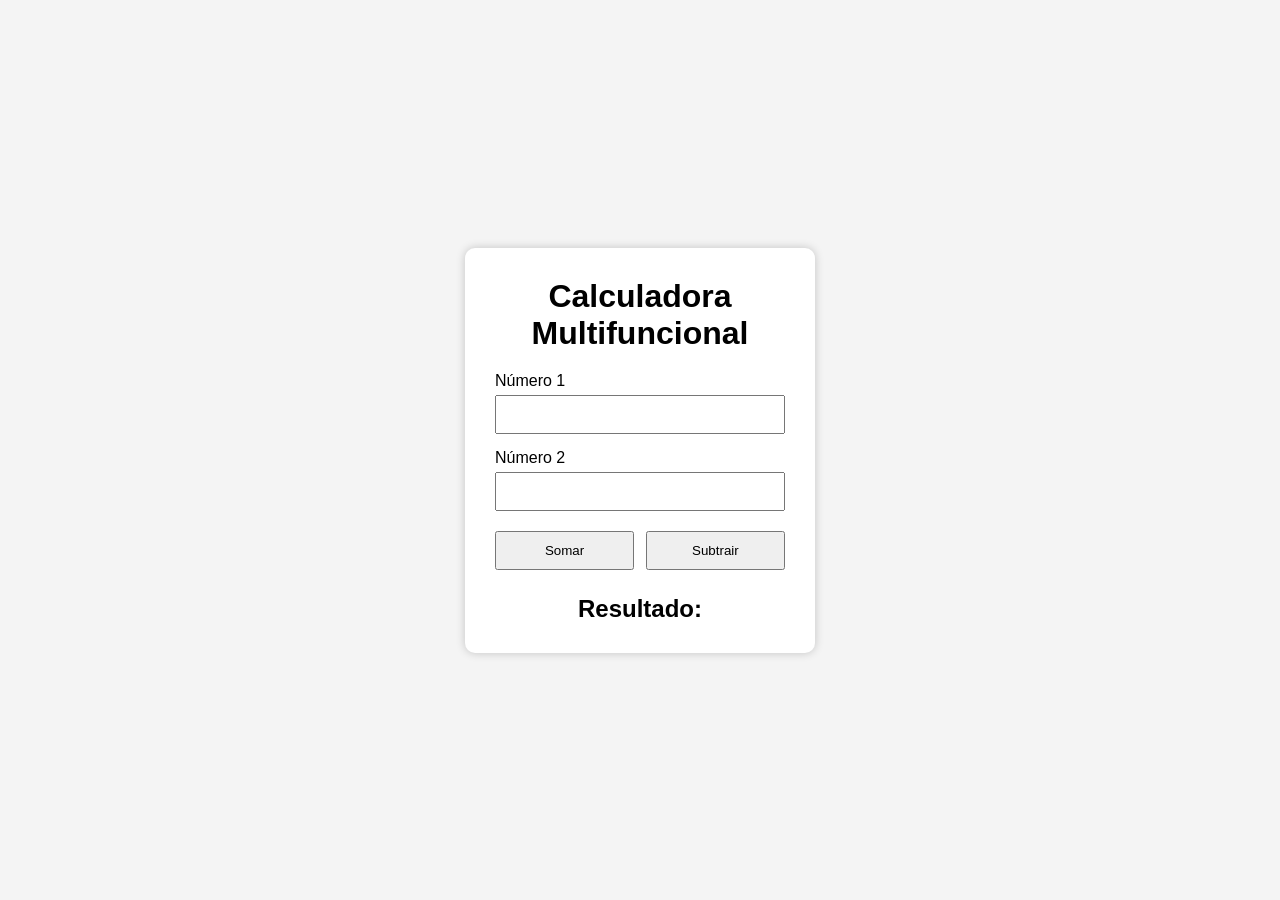
==== calculadora multifuncional/index.html @ c3d65c26 "Add files via upload" ====
<!DOCTYPE html>
<html lang="pt-BR">

<head>
    <meta charset="UTF-8">
    <meta name="viewport" content="width=device-width, initial-scale=1.0">
    <title>Calculadora Multifuncional</title>

    <link rel="stylesheet" href="style.css">
</head>

<body>

    <div class="calculadora">

        <h1>Calculadora Multifuncional</h1>

        <label>Número 1</label>
        <input type="number" id="numero1">

        <label>Número 2</label>
        <input type="number" id="numero2">

        <div class="botoes">
            <button onclick="somar()">Somar</button>
            <button onclick="subtrair()">Subtrair</button>
        </div>

        <h2 id="resultado">
            Resultado:
        </h2>

    </div>

    <script src="script.js"></script>

</body>

</html>
---- calculadora multifuncional/style.css ----
*{
    margin:0;
    padding:0;
    box-sizing:border-box;
}

body{

    font-family: Arial, Helvetica, sans-serif;
    background:#f4f4f4;

    display:flex;
    justify-content:center;
    align-items:center;

    height:100vh;

}

.calculadora{

    background:white;
    padding:30px;

    width:350px;

    border-radius:10px;

    box-shadow:0px 0px 10px rgba(0,0,0,.2);

}

h1{

    text-align:center;
    margin-bottom:20px;

}

label{

    display:block;
    margin-top:15px;

}

input{

    width:100%;
    padding:10px;
    margin-top:5px;

}

.botoes{

    display:flex;
    justify-content:space-between;

    margin-top:20px;

}

button{

    width:48%;
    padding:10px;

    cursor:pointer;

}

#resultado{

    margin-top:25px;
    text-align:center;

}
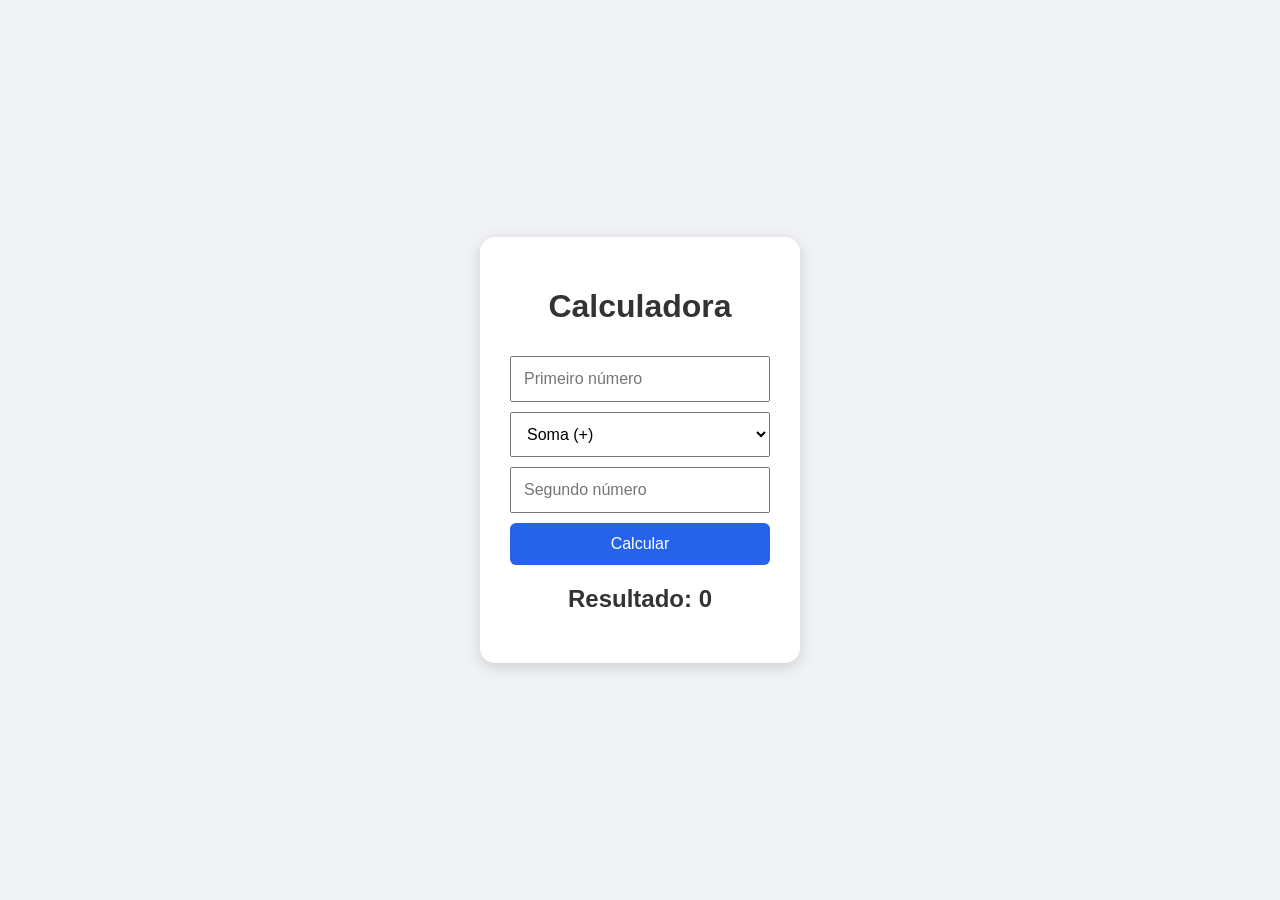
==== commit c90b603d: "Organiza os arquivos da calculadora" ====
--- a/calculadora multifuncional/index.html
+++ b/calculadora multifuncional/index.html
@@ -1,39 +1,31 @@
+
 <!DOCTYPE html>
 <html lang="pt-BR">
-
 <head>
     <meta charset="UTF-8">
     <meta name="viewport" content="width=device-width, initial-scale=1.0">
     <title>Calculadora Multifuncional</title>
-
     <link rel="stylesheet" href="style.css">
 </head>
-
 <body>
 
     <div class="calculadora">
+        <h1>Calculadora</h1>
 
-        <h1>Calculadora Multifuncional</h1>
+        <input type="number" id="numero1" placeholder="Primeiro número">
 
-        <label>Número 1</label>
-        <input type="number" id="numero1">
+        <select id="operacao">
+            <option value="soma">Soma (+)</option>
+            <option value="subtracao">Subtração (-)</option>
+        </select>
 
-        <label>Número 2</label>
-        <input type="number" id="numero2">
+        <input type="number" id="numero2" placeholder="Segundo número">
 
-        <div class="botoes">
-            <button onclick="somar()">Somar</button>
-            <button onclick="subtrair()">Subtrair</button>
-        </div>
+        <button onclick="calcular()">Calcular</button>
 
-        <h2 id="resultado">
-            Resultado:
-        </h2>
-
+        <h2 id="resultado">Resultado: 0</h2>
     </div>
 
     <script src="script.js"></script>
-
 </body>
-
-</html>+</html>
--- a/calculadora multifuncional/style.css
+++ b/calculadora multifuncional/style.css
@@ -1,78 +1,53 @@
-*{
-    margin:0;
-    padding:0;
-    box-sizing:border-box;
+
+* {
+    box-sizing: border-box;
 }
 
-body{
-
-    font-family: Arial, Helvetica, sans-serif;
-    background:#f4f4f4;
-
-    display:flex;
-    justify-content:center;
-    align-items:center;
-
-    height:100vh;
-
+body {
+    font-family: Arial, sans-serif;
+    background-color: #f0f2f5;
+    display: flex;
+    justify-content: center;
+    align-items: center;
+    min-height: 100vh;
+    margin: 0;
 }
 
-.calculadora{
-
-    background:white;
-    padding:30px;
-
-    width:350px;
-
-    border-radius:10px;
-
-    box-shadow:0px 0px 10px rgba(0,0,0,.2);
-
+.calculadora {
+    background-color: white;
+    padding: 30px;
+    border-radius: 15px;
+    box-shadow: 0 4px 15px rgba(0, 0, 0, 0.15);
+    width: 320px;
+    text-align: center;
 }
 
-h1{
-
-    text-align:center;
-    margin-bottom:20px;
-
+h1 {
+    color: #333;
 }
 
-label{
-
-    display:block;
-    margin-top:15px;
-
+input,
+select,
+button {
+    width: 100%;
+    padding: 12px;
+    margin-top: 10px;
+    font-size: 16px;
 }
 
-input{
-
-    width:100%;
-    padding:10px;
-    margin-top:5px;
-
+button {
+    background-color: #2563eb;
+    color: white;
+    border: none;
+    border-radius: 6px;
+    cursor: pointer;
 }
 
-.botoes{
-
-    display:flex;
-    justify-content:space-between;
-
-    margin-top:20px;
-
+button:hover {
+    background-color: #1d4ed8;
 }
 
-button{
-
-    width:48%;
-    padding:10px;
-
-    cursor:pointer;
-
-}
-
-#resultado{
-
-    margin-top:25px;
-    text-align:center;
-
+#resultado {
+    margin-top: 20px;
+    color: #333;
 }
